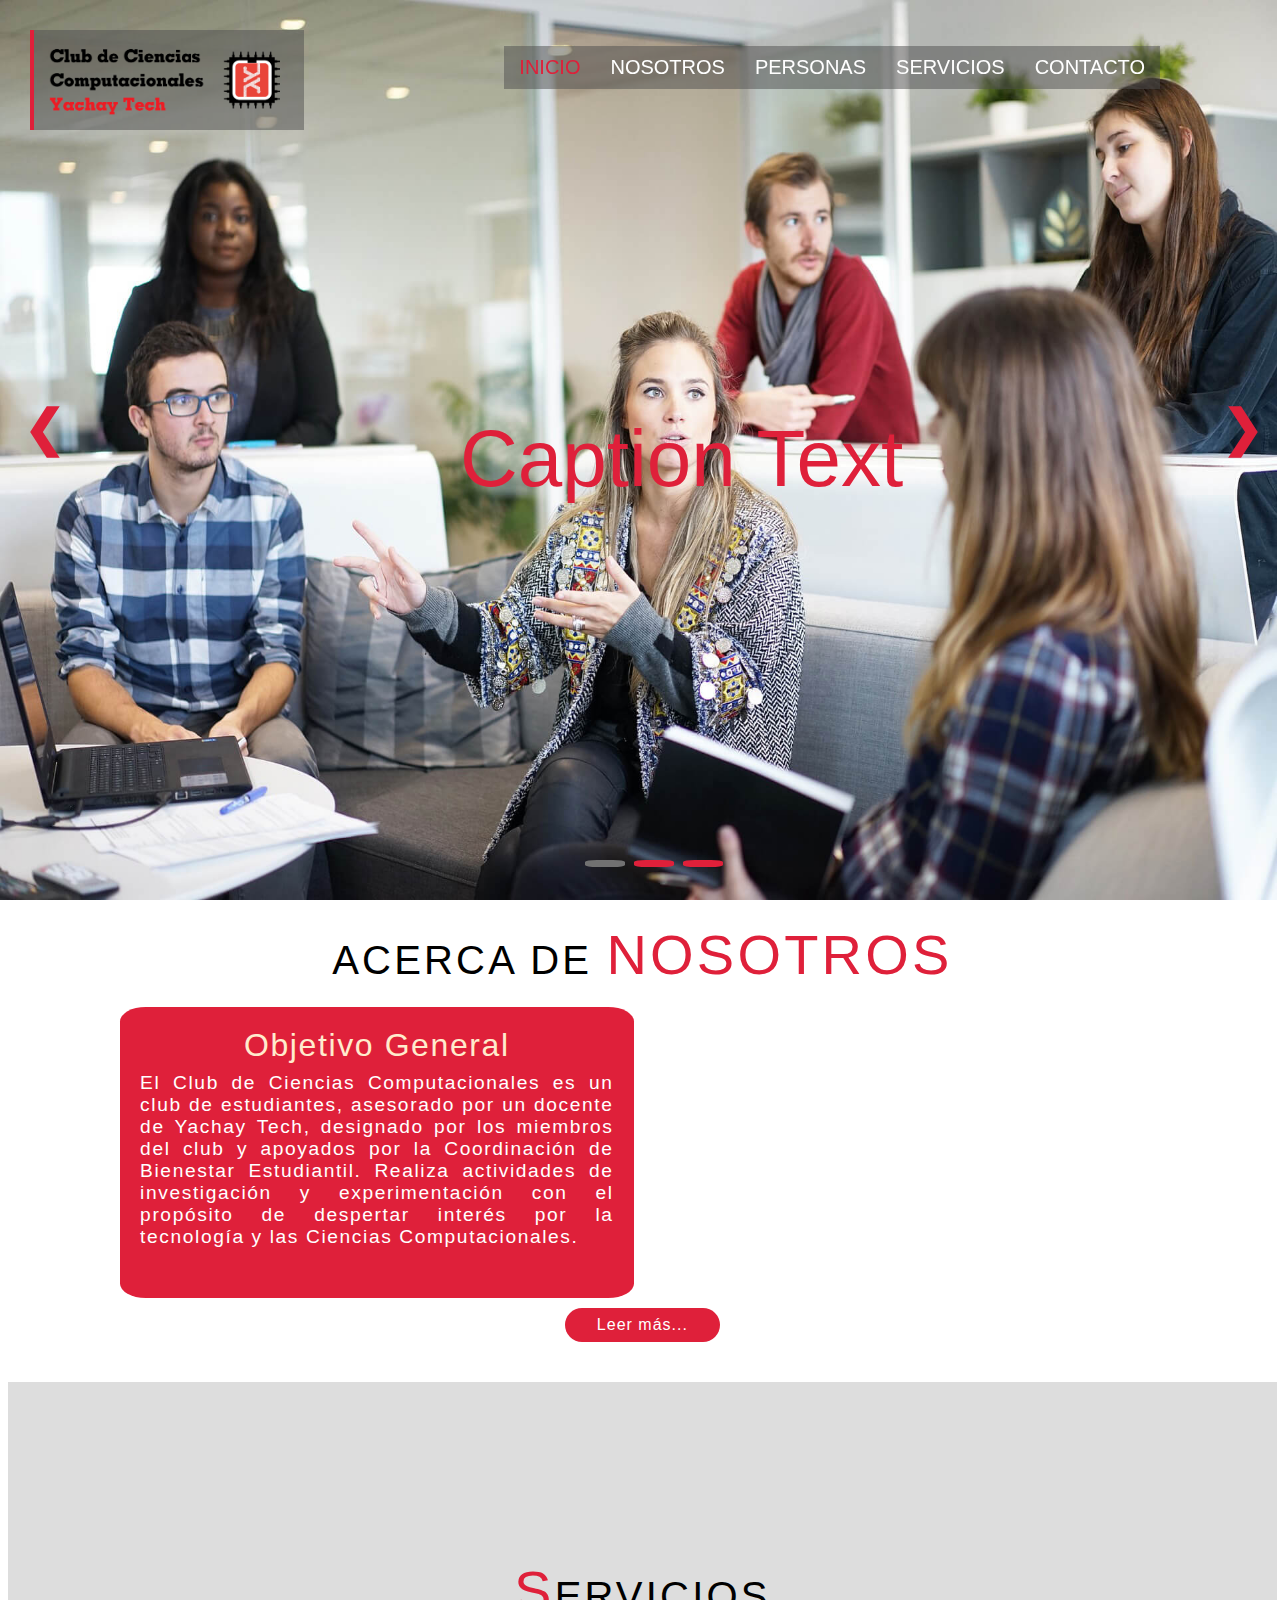
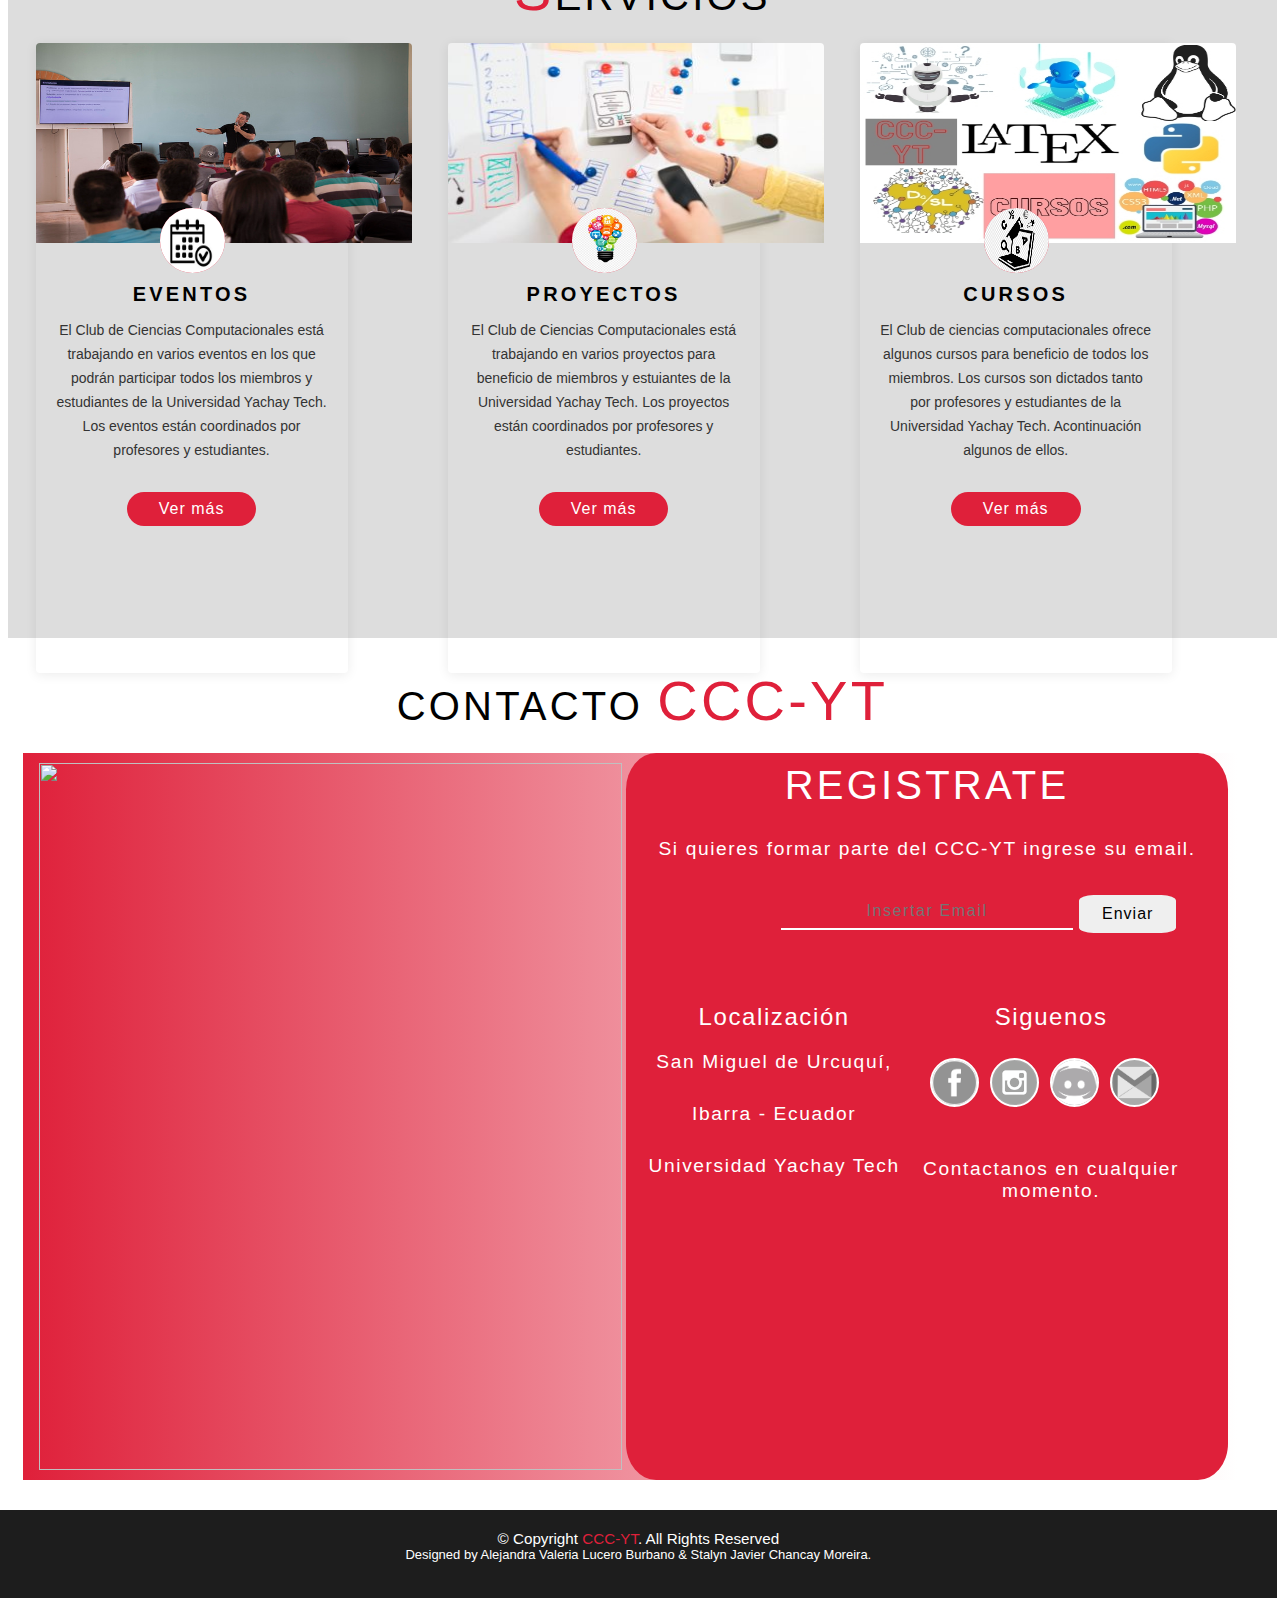
==== index.html @ 0486a158 "cambios en enviar email" ====
<html>
    <head>
        <meta charset="UTF-8">
        <meta name="viewport" content="width=device-width, user-scalable=no, initial-scale=1.0, maximum-scale=1.0"> <!--Sirve para el responsive celulares -->
        <title> CCC-YT | Home </title>

        <link href="css/style.css" rel="stylesheet">
        <link href="css/general.css" rel="stylesheet">
        <link href="css/menu.css" rel="stylesheet">
        <link href="css/footer.css" rel="stylesheet">
        <link href="img/logo.png" rel="icon">

    </head>

    <body>
        <!-- HEADER -->
        <header>
            <div class="menu-bar">
                <a href="#" class="btn-menu"><img src="img/icons/menu1.jpg" style="width: 5%;">Menu</a>

            </div>
            
            <div id="logo">
                <a href="index.html"><img src="img/PORTADA.png" height="100"/></a>
            </div>
            
            <nav id="nav-menu-container">
                <ul class="nav-menu">
                    <li class="menu-active"> <a href="index.html"> Inicio </a> </li>
                    <li> <a href="#about"> Nosotros </a> </li>
                    <li> <a href="php/people.php"> Personas </a>
                        <ul> 
                            <li> <a href="php/people.php#adv"> Consejero </a></li>
                            <li> <a href="php/people.php#dir"> Directiva </a></li>
                            <li> <a href="php/people.php#mem"> Miembros </a></li>
                        </ul>
                    </li>
                    <li> <a href="#services"> Servicios </a>
                        <ul> 
                            <li> <a href="html/eventos.html"> Eventos </a></li>
                            <li> <a href="html/proyectos.html"> Proyectos </a></li>
                            <li> <a href="html/cursos.html"> Cursos </a> </li>
                        </ul>
                    </li>
                    <li> <a href="index.html#contact"> Contacto </a> </li>
                </ul>
            </nav>
        </header>

        <!--Start slideshow section-->
        <div class="slideshow-container">

            <div class="mySlides fade">
              <img src="img/carousel/1.jpg">
              <div class="text">Caption Text</div>
            </div>
            
            <div class="mySlides fade">
              <img src="img/carousel/2.jpg">
              <div class="text">Caption Two</div>
            </div>
            
            <div class="mySlides fade">
              <img src="img/carousel/3.jpg">
              <div class="text">Caption Three</div>
            </div>
            
            <a class="prev" onclick="plusSlides(-1)">&#10094;</a>
            <a class="next" onclick="plusSlides(1)">&#10095;</a>

            <ol class="pagination">
                <li><span class="dot" onclick="currentSlide(1)"></span></li>
                <li><span class="dot" onclick="currentSlide(2)"></span></li>
                <li><span class="dot" onclick="currentSlide(3)"></span></li>
            </ol>
            
        </div>
         
        <!--Start about us Section-->
        <div id="about" class="section">
            <h2 class="title">Acerca de <span>Nosotros</span></h2>
            <div class="row">
                <div class="column-2 co">
                    <h2> <b>Objetivo General</b></h2>
                    <p>
                        El Club de Ciencias Computacionales es un club de estudiantes, 
                        asesorado por un docente de Yachay Tech, designado por los miembros del club 
                        y apoyados por la Coordinación de Bienestar Estudiantil. Realiza actividades de 
                        investigación y experimentación con el propósito de despertar interés por la tecnología 
                        y las Ciencias Computacionales.
                    </p>
                </div>
                <div class="column-2 vid">
                    <video muted autoplay loop width="550px" style= "border-radius: 0 30% 0% 30%" src="./img/Hello_world.mp4#t=0,10" type="video/mp4">
                    </video>
                </div>
            </div>
            <a class="btn-leer-mas" href="./html/about_us.html"> Leer más... </a>
        </div>        
        <!--End about us section-->

        <!--Start services section-->
        <div id="services" class="section">
            <div class="container">
                <h2 class="title"> <span>S</span>ervicios </h2>
        
                <div class="container-cols">
                    <div class="col-md-3"> 
                        <div class="service-col">
                            <div class="img">
                                <img src="img/cursos/cursos.jpg" height="200px" width="376px"class="image-fluid">
                                <div class="icono"><img src="img/servicios/cursos.png"></div>
                            </div>      
                            <h2 class="title"><a href="./html/cursos.html">Cursos</a></h2>
                            <p>El Club de ciencias computacionales ofrece algunos cursos
                                para beneficio de todos los miembros. Los cursos son dictados tanto por profesores
                                y estudiantes de la Universidad Yachay Tech. Acontinuación algunos de ellos.
                            </p>
                            <a class="btn-ver-mas" href="./html/cursos.html"> Ver más </a>
                        </div>                                        
                    </div>
        
                    <div class="col-md-3"> 
                        <div class="service-col">
                            <div class="img">
                                <img src="img/cursos/proyectos.jpg" height="200px" width="376px" class="image-fluid">
                                <div class="icono"><img src="img/servicios/proyectos.jpg"></div>
                            </div>      
                            <h2 class="title"><a href="#">Proyectos</a></h2>
                            <p>
                                El Club de Ciencias Computacionales está trabajando en varios
                                proyectos para beneficio de miembros y estuiantes de la Universidad
                                Yachay Tech. Los proyectos están coordinados por profesores y estudiantes.
                            </p>
                            <a class="btn-ver-mas" href=""> Ver más </a>
                        </div>                                        
                    </div>
        
                    <div class="col-md-3"> 
                        <div class="service-col">
                            <div class="img">
                                <img src="img/cursos/eventos.jpg" height="200px" width="376px" class="image-fluid">
                                <div class="icono"><img src="img/servicios/eventos.jpg"></div>
                            </div>      
                            <h2 class="title"><a href="html/eventos.html">Eventos</a></h2>
                            <p>
                                El Club de Ciencias Computacionales está trabajando en varios
                                eventos en los que podrán participar todos los miembros y estudiantes
                                de la Universidad Yachay Tech. Los eventos están coordinados por profesores y estudiantes.
                            </p>
                            <a class="btn-ver-mas" href="html/eventos.html"> Ver más </a>
                        </div>                                        
                    </div>
                </div>
            </div>
        </div>

        <!-- Start contact-->
        <div id="contact" class="section">
            <h2 class="title">Contacto <span>CCC-YT</span></h2> 
            
            <div class="row" style="background-image: linear-gradient(to right,  #df203a, white);">
                <div class="column-2">
                    <img src="img/logo.png" class="img-contact">
                </div>

                <div class="column-2" style="background-color: #df203a;">
                    <h2 class="subtitle-cont"> Registrate </h2>
                    <p class="p-cont">Si quieres formar parte del CCC-YT ingrese su email.</p>
                    <form action='http://localhost/php/enviar.php' method="POST">
                        <input name="mail" type="email" placeholder="Insertar Email">
                        <button type="submit" class="btn">Enviar</button>
                    </form>

                    <div class="row">
                        <div class="sub-column-2 texto">
                            <h3 class="sub-sub-title">Localización</h3>
                            <p>San Miguel de Urcuquí,</p>
                            <p>Ibarra - Ecuador</p>
                            <p>Universidad Yachay Tech</p>
                        </div>

                        <div class="sub-column-2 iconos" >
                            <h3 class="sub-sub-title">Siguenos</h3>
                            <div class="row-icons">
                                <div class="column-4">
                                    <a href="https://www.facebook.com/CienciasComputacionalesYT" target="_blank">
                                        <img src="img/icons/gris-face.png" class="icon">
                                    </a>                                    
                                </div>

                                <div class="column-4">
                                    <a href="https://www.instagram.com/ccc_yt.oficial/?hl=es" target="_blank">
                                        <img src="img/icons/gris-instegram.png" class="icon">
                                    </a>                                    
                                </div>

                                <div class="column-4">
                                    <a href="https://discord.gg/F2nu4Qex4B" target="_blank">
                                        <img src="img/icons/gris-discord.png" class="icon">
                                    </a>
                                </div>

                                <div class="column-4">
                                    <a href="#" target="_blank">
                                        <img src="img/icons/gris-email.png" class="icon">
                                    </a>                                    
                                </div>
                            </div>

                            <p>
                                Contactanos en cualquier momento.
                            </p>
                        </div>
                    </div>
                </div>
            </div>
        </div>
        <!-- end Contact-->

        <footer>
            <h3>&copy; Copyright <span>CCC-YT</span>. All Rights Reserved</h3>
            <p>Designed by Alejandra Valeria Lucero Burbano & Stalyn Javier Chancay Moreira.</p>
        </footer>

        <!-- js files-->
        <script src="js/main.js"></script>
        <script src="js/menu.js"></script>
    </body>
</html>
---- css/style.css ----
/*--------------------------------------------------------------
INTRO
--------------------------------------------------------------*/
.mySlides {
  display: none; /*ocultar toda la clase*/
}
  
/*all relacionado with images slide*/
.slideshow-container img {
  width: 150%; /*horizontal*/
  vertical-align: middle;
  height: 100vh;/*vertical*/
  background-size: cover;
  background-position: center;
  background-repeat: no-repeat;
  max-width: 101%;
  margin: -8px;
}
  
.slideshow-container ol li {
  list-style: none;
}
  
/* Slideshow container */
.slideshow-container {
  max-width: 120%;
}
  
/* Next & previous buttons */
.prev, .next {
  cursor: pointer;
  position: absolute;
  top: 45%;
  width: auto;
  padding: 16px;
  margin-top: -22px;
  color: #df203a;
  font-weight: bold;
  font-size: 50px;
  transition: 0.4s ease;
  border-radius: 0 3px 3px 0;
  user-select: none;
}
  
  /* Position the "next button" to the right */
  .next {
    right: 0;
    border-radius: 3px 0 0 3px;
  }
  
  /* On hover, add a grey background color */
  .prev:hover, .next:hover {
    background-color: transparent;
    color: white;
  }
  
  /* Caption text */
  .text {
    top: 45%;
    left: 35%;
    color: #df203a;
    font-size: 80px;
    padding: 8px 12px;
    position: absolute;
    bottom: 8px;
    background-color: transparent;
  }
  
  /* The dots/bullets/indicators */
  .pagination {
    position: absolute;
    top: 93%;
    left: 42%;
    display: flex;
    justify-content: center;
  }
  
  .pagination li {
    margin-left: 5px;
  }
  
  /*circle or square (height, width and border-radios 
  podemos armar la figura q deseemos)*/
  .dot {
    cursor: pointer;
    height: 7px;
    width: 40px;
    margin: 0 2px;
    background-color: #df203a;
    border-radius: 30%;
    display: inline-block;
    transition: background-color 0.6s ease;
  }
  
  .active, .dot:hover {
    background-color: #717171; /*#717171 (gris chevere)*/
  }
  
  /* Fading animation */
  .fade {
    -webkit-animation-name: fade;
    -webkit-animation-duration: 1.5s;
    animation-name: fade;
    animation-duration: 1.5s;
  }
  
  @-webkit-keyframes fade {
    from {opacity: .4} 
    to {opacity: 1}
  }
  
  @keyframes fade {
    from {opacity: .4} 
    to {opacity: 1}
  }
  
  /* On smaller screens, decrease text size */
@media only screen and (max-width: 700px){ 
  .slideshow-container img {
    height: 60vh;/*vertical*/
  }
  
  /* Next & previous buttons */
  .prev, .next {
    top: 40%;
    font-size: 40px;
  }
  
  /* Caption text */
  .text {
    top: 38%;
    left: 15%;
    font-size: 40px;
  }
  
  /* The dots/bullets/indicators */
  .pagination {
    left: 35%;
  }
  
  .dot {
    height: 15px;
    width: 15px;
  }  
}
/*--------------------------------------------------------------
General text body
--------------------------------------------------------------*/

.text-body{
  max-width: 120%;
  background-color: #ffff;
}

/*text config*/
.title{
  text-transform: uppercase;
  font-size: 2.5rem;
  font-weight: 300;
  color: black;
  letter-spacing: .2rem;
  /*linea de abajo*/
  margin-bottom: 20px;
}

.title span{
  color: #df203a;
  font-size: 3.5rem;
}

.section {
  padding: 30px 15px;
  align-content: center;
  text-align: center;
  width: 100%;
  max-width: 98%;
}

/*--------------------------------------------------------------
ABOUT SECTION
--------------------------------------------------------------*/
/*Start about us section*/
.row{
  position: relative;
  width: 98%;
}

/* Clear floats after the columns */
.row:after {
  content: "";
  display: table;
  clear: both;
}

/* Create two equal columns that floats next to each other */
#about .column-2 {
  float: left;
  width: 39%;
  height: auto; /*300px Should be removed. Only for demonstration */
}

#about .column-2 h2{
  font-size: 2rem;
  font-weight: 200;
  margin-bottom: 8px;
  letter-spacing: .1rem;  
}

#about .column-2 p {
  font-size: 1.2rem;
  font-weight: 200;
  text-align: justify;
}

/*color para la primera columna*/
.column-2.co{
  background-color: #df203a;
  color: blanchedalmond;
  margin-left: 8%;
  padding: 20px;
}

.column-2.vid{
  margin-top: -18px;
  height: auto;
  padding: 20px;
}

#about .btn-leer-mas{
  font-family: "Monserrat", sans-serif;
  font-weight: 500;
  font-size: 16px;
  letter-spacing: 1px;
  display: inline-block;
  padding: 8px 32px;
  border-radius: 50px;
  transition: 0.5s;
  margin: 10px;
  color: #fff;
  background: #df203a;
  text-decoration: none;
}

/*--------------------------------------------------------------
SERVICES SECTION
--------------------------------------------------------------*/
#services{
  background-color: #ddd;
  height: 90%;
}

#services a{
  text-decoration: none;
}

#services .service-col {
  border-radius: 0 0 4px 4px;
  box-shadow: 0px 2px 12px rgba(0, 0, 0, 0.08);
  margin-bottom: 10px;
  height: 70vh;
  margin-top: -20px;
  margin-right: 10px;
}

#services .service-col .img {
  position: relative;
}

#services .service-col .img img {
  border-radius: 4px 4px 0 0;
}

#services .service-col .icono img {
  width: 65px;
  height: 65px;
  padding-top: auto;
  text-align: center;
  position: absolute;
  background-color: #df203a;
  border-radius: 50%;
  text-align: center;
  left: calc(50% - 32px);
  bottom: -30px;
  transition: 0.3s;
}

#services .service-col .icono img img{
  position: absolute;
}

#services .service-col-col:hover i {
  color: #df203a;
}

#services .service-col h2 {
  color: #000;
  text-align: center;
  font-weight: 700;
  font-size: 20px;
  padding: 0;
  margin: 40px 0 12px 0;
}

#services .service-col h2 a {
  color: #000;
}

#services .service-col h2 a:hover {
  color: #df203a;
}

#services .service-col p {
  font-size: 14px;
  line-height: 24px;
  color: #333;
  margin-bottom: 0;
  padding: 0 20px 20px 20px;
}

#services .col-md-3{
  float: right;
  width: 26%;
  padding-top: 20px;
  padding-left: 10px;
  padding-right: 80px; 
  height: 50%; /*300px Should be removed. Only for demonstration */
}

#services .btn-ver-mas{
  font-family: "Monserrat", sans-serif;
  font-weight: 500;
  font-size: 16px;
  letter-spacing: 1px;
  padding: 8px 32px;
  border-radius: 50px;
  transition: 0.5s;
  margin: 10px;
  color: #fff;
  background: #df203a;
  text-decoration: none;
  text-align: center;
  display: inline-block;
}

/*--------------------------------------------------------------
CONTACT SECTION
--------------------------------------------------------------*/

/* Clear floats after the columns */
.row:after {
  content: "";
  display: table;
  clear: both;
}

/*Start contact div*/

.column-2 {
  float: left;
  width: 48%;
  padding: 10px; /*10px*/
  /*padding-right: 70px;*/
  height: 80%; /*300px Should be removed. Only for demonstration */
  border-radius: 5%;
}

.sub-column-2 {
  float: left;
  width: 45%;
  padding: 10px; /*10px*/
  /*padding-right: 70px;*/
  height: 80%; /*300px Should be removed. Only for demonstration */
  /*border-radius: 5%;*/
}

.iconos, .texto{
  /*padding: 10px;*/
  height: 40%;
}

.img-contact{
  width: 100%;
  height: 100%;
  position: relative;
  left: 1%;
}

.subtitle-cont{
  text-transform: uppercase;
  padding-bottom: 10px;
  text-align: center;
  font-size: 2.5rem;
  font-weight: 300;
  color: white;
  letter-spacing: .2rem;
}

.p-cont{
  padding-bottom: 5px;
  /*text-align: center;*/
  font-size: 1.3rem;
  font-weight: 300;
  color: white;
  letter-spacing: .1rem;
}

input{
  /*position: relative;*/
  /*left: -15%;*/
  margin-bottom: 8%;
  padding: 10px;
  width: 50%;
  height: 5%;
  border: none;
  border-bottom: 2px solid white;
  background-color: transparent;
  color: white;
  text-align: center;
  font-size: 1rem;
  letter-spacing: .1rem;
}

.btn{
  position: absolute;
  right: 5%;
  /*margin: 10px;*/
  padding: 10px;
  width: 8%;
  border: none;
  border-radius: 15%;
  cursor: pointer;
  font-size: 1rem;
  letter-spacing: 1px;
}

.btn:hover{
  background-color: #aaa; /*#fc4b08*/
  color: black;
  border: 2px solid white;
}

.row p{
  font-size: 1.2rem;
  font-weight: 300;
  letter-spacing: .1rem;
  text-align: center;
  color: white;
}

.sub-sub-title {
  font-size: 1.5rem;
  font-weight: 300;
  color: white;
  letter-spacing: .1rem;
}

.column-4 {
  float: left;
  width: 18%;
  padding: 7px; /*10px*/
  padding-bottom: 0;
  height: 100px; /*300px Should be removed. Only for demonstration */
  /*border-radius: 5%;*/
}

.icon{
  width: 45px;
  height: 45px;
  border: 2px solid white;
  border-radius: 50%;
  background-color: #aaa;
  margin-bottom: 10px;
}

.icon:hover{
  border: 2px solid #aaa;
}
@media only screen and (max-width:800px) {
  /* For tablets: */
  header, footer {
    width: 80%;
    padding: 0;
  }
}

@media only screen and (max-width:500px) {
  /* For mobile phones: */
  header, footer {
    width: 100%;
  }
}
---- css/general.css ----
/*--------------------------------------------------------------
# General
--------------------------------------------------------------*/

body {
    background:#fff;
    color: #666666;
    font-family: "Open Sans", sans-serif;
}

a {
    color: #df203a;
    transition: 0.5s;
}

p {
    padding: 0;
    margin: 0 0 30px 0;
}

h1, h2, h3, h4, h5, h6 {
    font-family: "Montserrat", sans-serif;
    font-weight: 400;
    margin: 0 0 20px 0;
    padding: 0;
}
---- css/menu.css ----
/*--------------------------------------------------------------
HEADER
--------------------------------------------------------------*/
header {
    padding: 30px 0;
    height: 92px;
    position: fixed;
    left: 0;
    top: 0;
    right: 0;
    transition: all 0.5s;
    z-index: 997;
    width: 100%;
} 

.menu-bar{
    display: none;
}

header #logo{
    float: left;
}

header #logo img {
    padding: 0;
    margin-left: 30px;
    border-left: 4px solid #df203a;
    background-color: rgba(78, 78, 78, 0.5);
}

#nav-menu-container {
    margin-right: 120;
    font-family: "Montserrat", sans-serif; 
    float: right;
    size: 30%;
}

ul, ol {
    list-style: none;
}

.nav-menu a{
	padding: 0 8px 10px 8px;
	display: inline-block;
	font-size: 20px;
}

.nav-menu li a{
    color: #fff;
    text-decoration: none;
    padding: 10px 15px;
    display: block;
    text-transform: uppercase;
    align-items: center;
    background-color: rgba(78, 78, 78, 0.5);
}

.nav-menu li a:hover{
    color: #df203a;
}
.nav-menu li:hover > a,
.nav-menu > .menu-active > a{
	color: #df203a;
}
.nav-menu > li{
    float: left;
}

.nav-menu li ul {
    display: none;
    position: relative;
    text-transform: uppercase;
    bottom: 0px;
    right: 40px;
}

.nav-menu li:hover > ul {
    display: block;
}

.nav-menu li ul li {
    position: none;
}

.nav-menu li ul li ul {
    right: -96px;
    top: -40px;
}
---- css/footer.css ----
footer{
    width: 101%;
    height: 10%;
    align-content: center;
    text-align: center;
    background-color: #1d1d1d;
    margin-top: 0%;
    margin-bottom: -7px;
    margin-left: -8px;
    margin-right: 8px;
    max-width: 101%;
    font-size: 13px;
}

footer h3{
    padding-top: 20px;
    color: white;
    margin-bottom: 0px;
}

footer h3 span{
    color: #df203a;
}

footer p{
    padding-bottom: 15px;
    color: white;
}
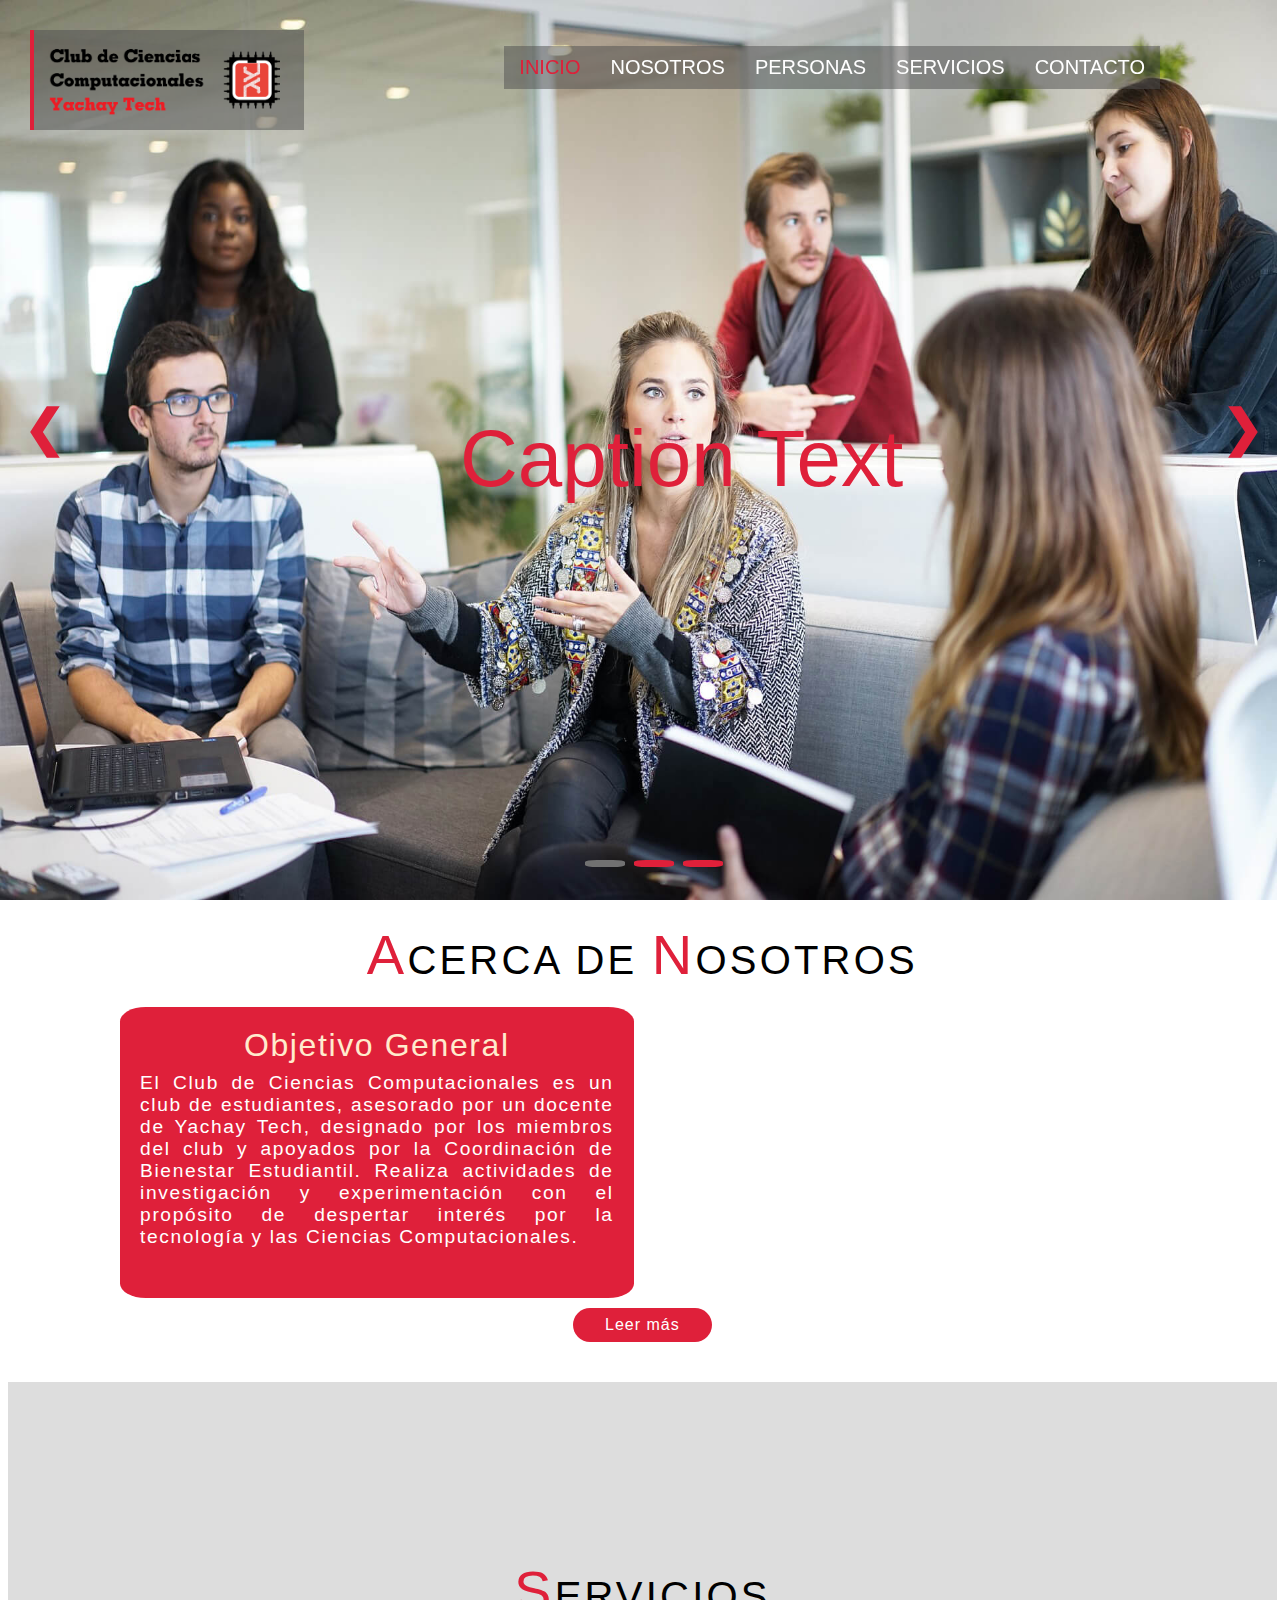
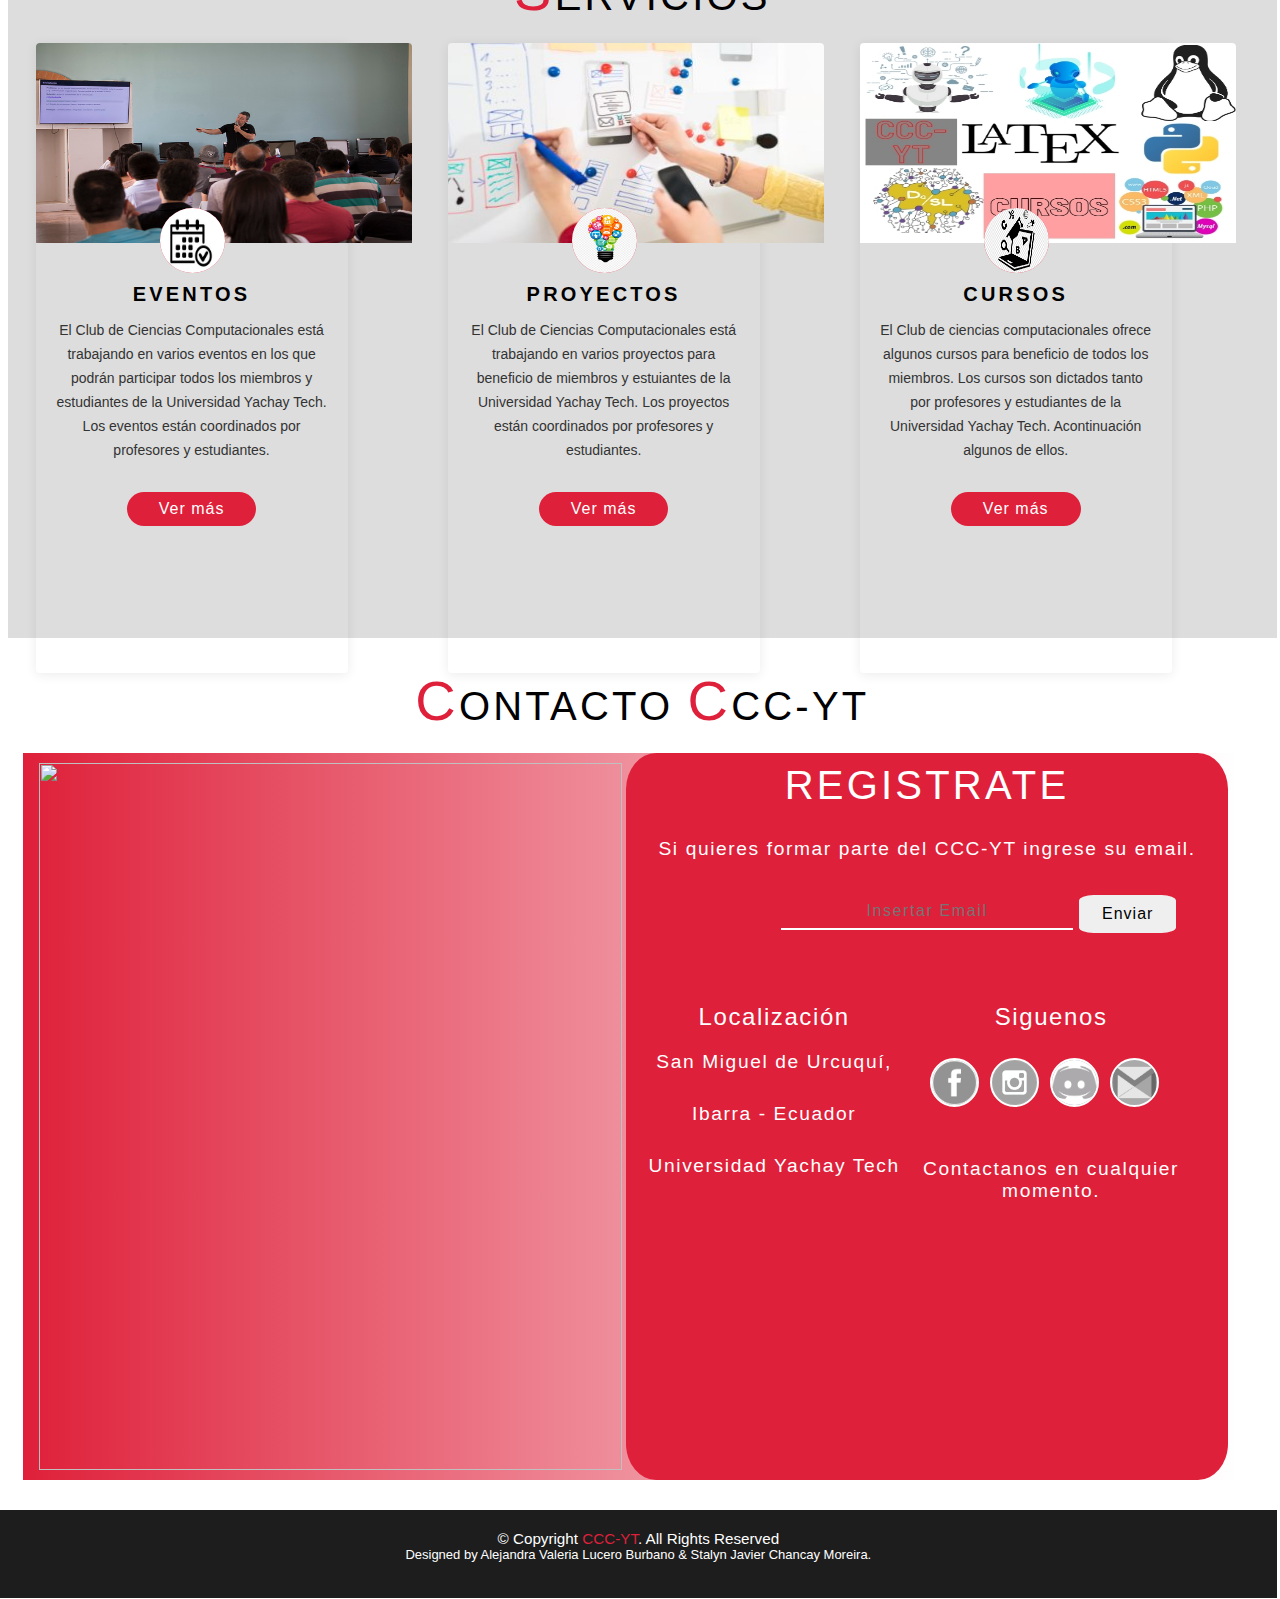
==== commit 47fd05c8: "estilo btn" ====
--- a/index.html
+++ b/index.html
@@ -18,7 +18,6 @@
         <header>
             <div class="menu-bar">
                 <a href="#" class="btn-menu"><img src="img/icons/menu1.jpg" style="width: 5%;">Menu</a>
-
             </div>
             
             <div id="logo">
@@ -79,7 +78,7 @@
          
         <!--Start about us Section-->
         <div id="about" class="section">
-            <h2 class="title">Acerca de <span>Nosotros</span></h2>
+            <h2 class="title"> <span>A</span>cerca de <span>N</span>osotros</h2>
             <div class="row">
                 <div class="column-2 co">
                     <h2> <b>Objetivo General</b></h2>
@@ -96,7 +95,7 @@
                     </video>
                 </div>
             </div>
-            <a class="btn-leer-mas" href="./html/about_us.html"> Leer más... </a>
+            <a class="btn-leer-mas" href="./html/about_us.html"> Leer más </a>
         </div>        
         <!--End about us section-->
 
@@ -158,7 +157,7 @@
 
         <!-- Start contact-->
         <div id="contact" class="section">
-            <h2 class="title">Contacto <span>CCC-YT</span></h2> 
+            <h2 class="title"> <span>C</span>ontacto <span>C</span>CC-YT </h2> 
             
             <div class="row" style="background-image: linear-gradient(to right,  #df203a, white);">
                 <div class="column-2">
@@ -168,7 +167,7 @@
                 <div class="column-2" style="background-color: #df203a;">
                     <h2 class="subtitle-cont"> Registrate </h2>
                     <p class="p-cont">Si quieres formar parte del CCC-YT ingrese su email.</p>
-                    <form action='http://localhost/php/enviar.php' method="POST">
+                    <form action='php/enviar.php' method="POST">
                         <input name="mail" type="email" placeholder="Insertar Email">
                         <button type="submit" class="btn">Enviar</button>
                     </form>
--- a/css/style.css
+++ b/css/style.css
@@ -241,6 +241,12 @@
   text-decoration: none;
 }
 
+#about .btn-leer-mas:hover{
+  color: #fff;
+  background: #ff0000;
+  border: 2px solid #aaa;
+}
+
 /*--------------------------------------------------------------
 SERVICES SECTION
 --------------------------------------------------------------*/
@@ -342,6 +348,12 @@
   display: inline-block;
 }
 
+#services .btn-ver-mas:hover{
+  color: #fff;
+  background: #ff0000;
+  border: 2px solid #aaa;
+}
+
 /*--------------------------------------------------------------
 CONTACT SECTION
 --------------------------------------------------------------*/
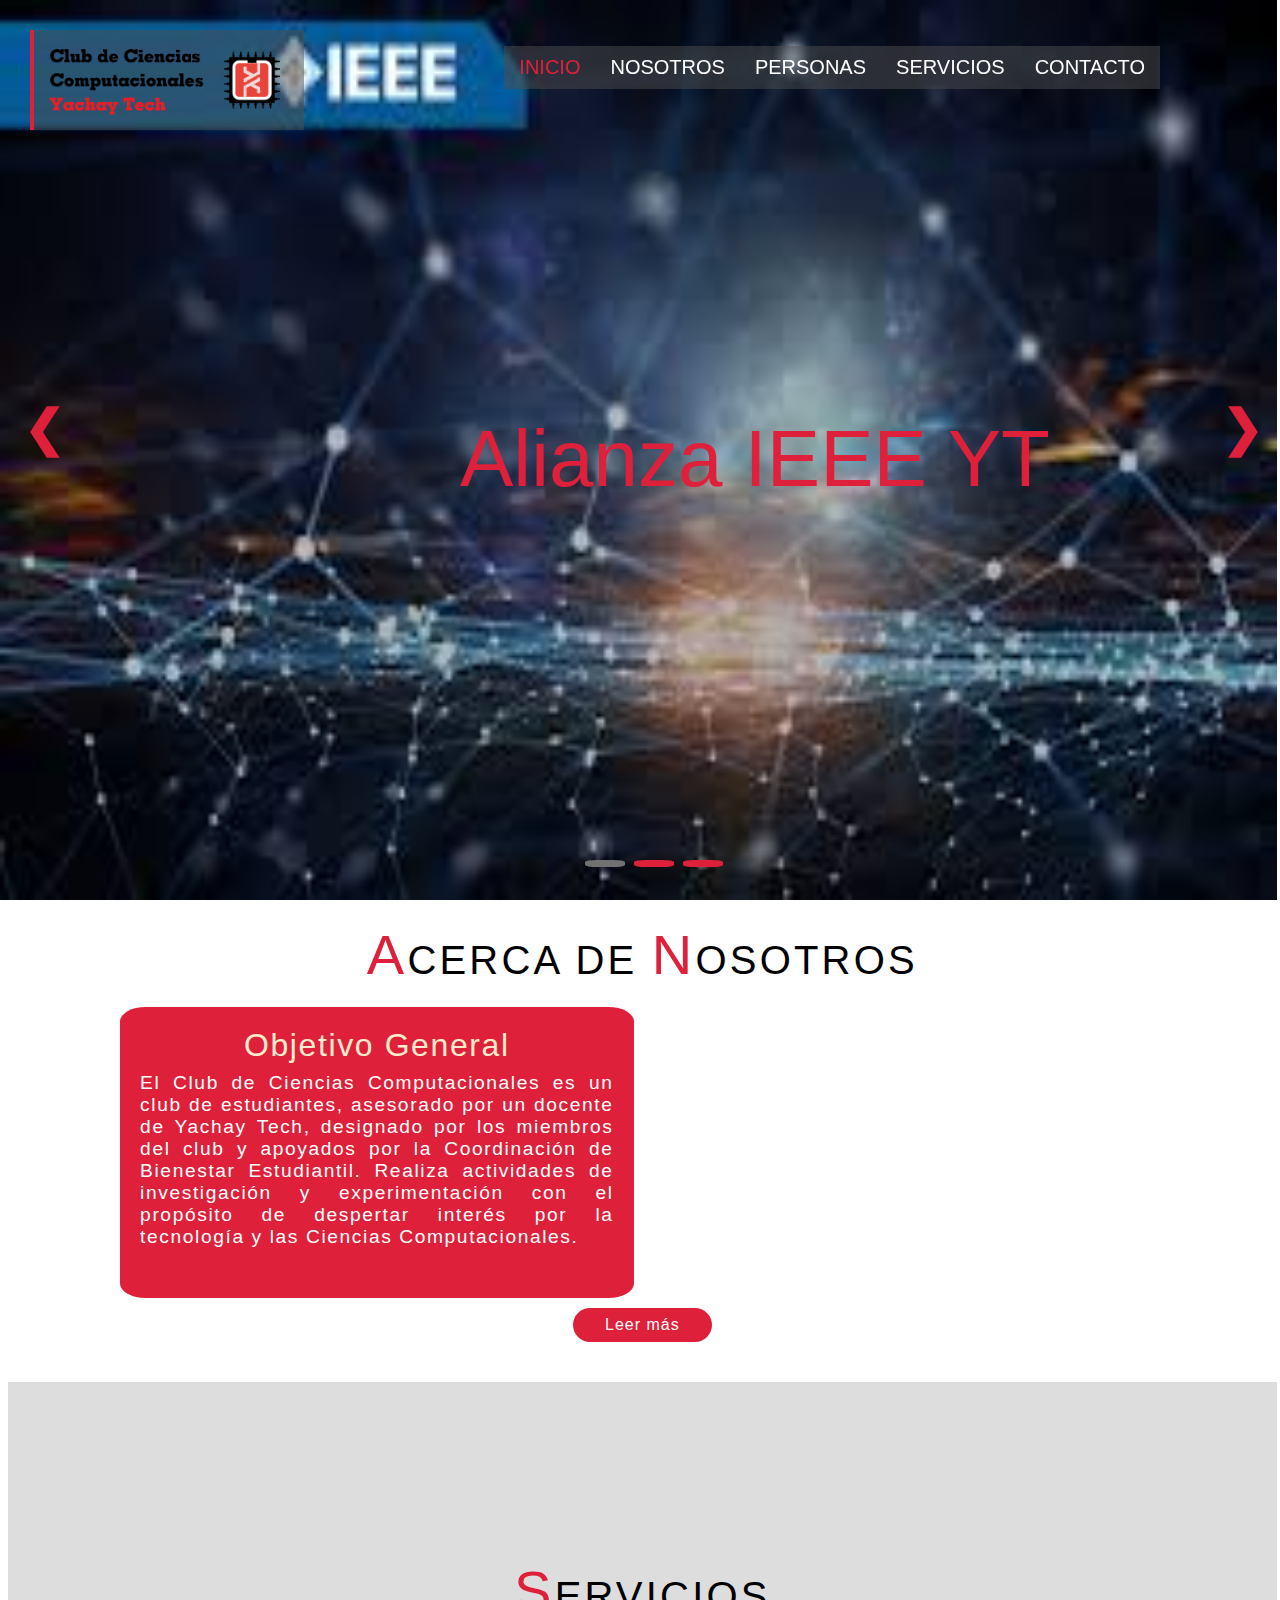
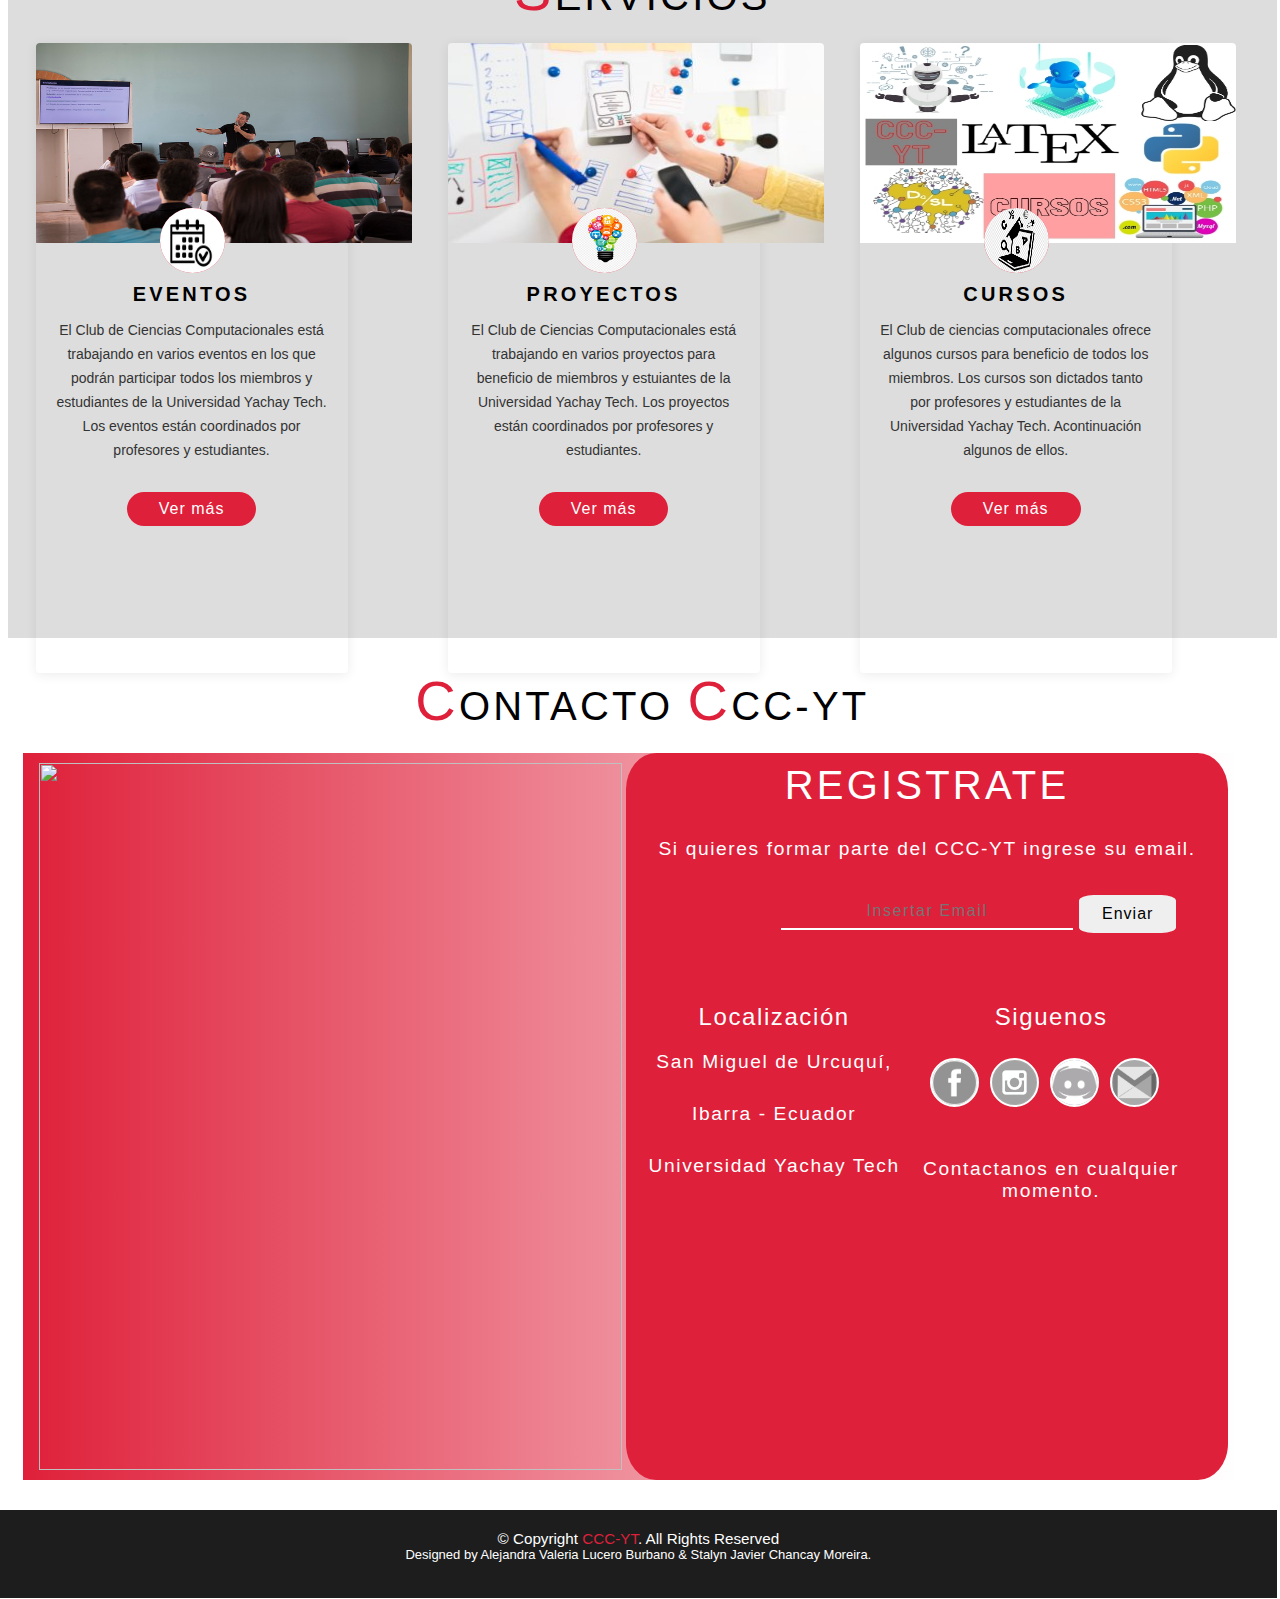
==== commit a5868f73: "cursos" ====
--- a/index.html
+++ b/index.html
@@ -15,11 +15,7 @@
 
     <body>
         <!-- HEADER -->
-        <header>
-            <div class="menu-bar">
-                <a href="#" class="btn-menu"><img src="img/icons/menu1.jpg" style="width: 5%;">Menu</a>
-            </div>
-            
+        <header>            
             <div id="logo">
                 <a href="index.html"><img src="img/PORTADA.png" height="100"/></a>
             </div>
@@ -51,18 +47,18 @@
         <div class="slideshow-container">
 
             <div class="mySlides fade">
-              <img src="img/carousel/1.jpg">
-              <div class="text">Caption Text</div>
+              <img src="img/carousel/alianzaIEEE.jpeg">
+              <div class="text">Alianza IEEE YT</div>
             </div>
             
             <div class="mySlides fade">
-              <img src="img/carousel/2.jpg">
-              <div class="text">Caption Two</div>
+              <img src="img/carousel/workshopGit.jpeg">
+              <div class="text">Git Workshop</div>
             </div>
             
             <div class="mySlides fade">
-              <img src="img/carousel/3.jpg">
-              <div class="text">Caption Three</div>
+              <img src="img/carousel/viculaciónMate.jpeg">
+              <div class="text"></div>
             </div>
             
             <a class="prev" onclick="plusSlides(-1)">&#10094;</a>
--- a/css/style.css
+++ b/css/style.css
@@ -486,18 +486,4 @@
 
 .icon:hover{
   border: 2px solid #aaa;
-}
-@media only screen and (max-width:800px) {
-  /* For tablets: */
-  header, footer {
-    width: 80%;
-    padding: 0;
-  }
-}
-
-@media only screen and (max-width:500px) {
-  /* For mobile phones: */
-  header, footer {
-    width: 100%;
-  }
 }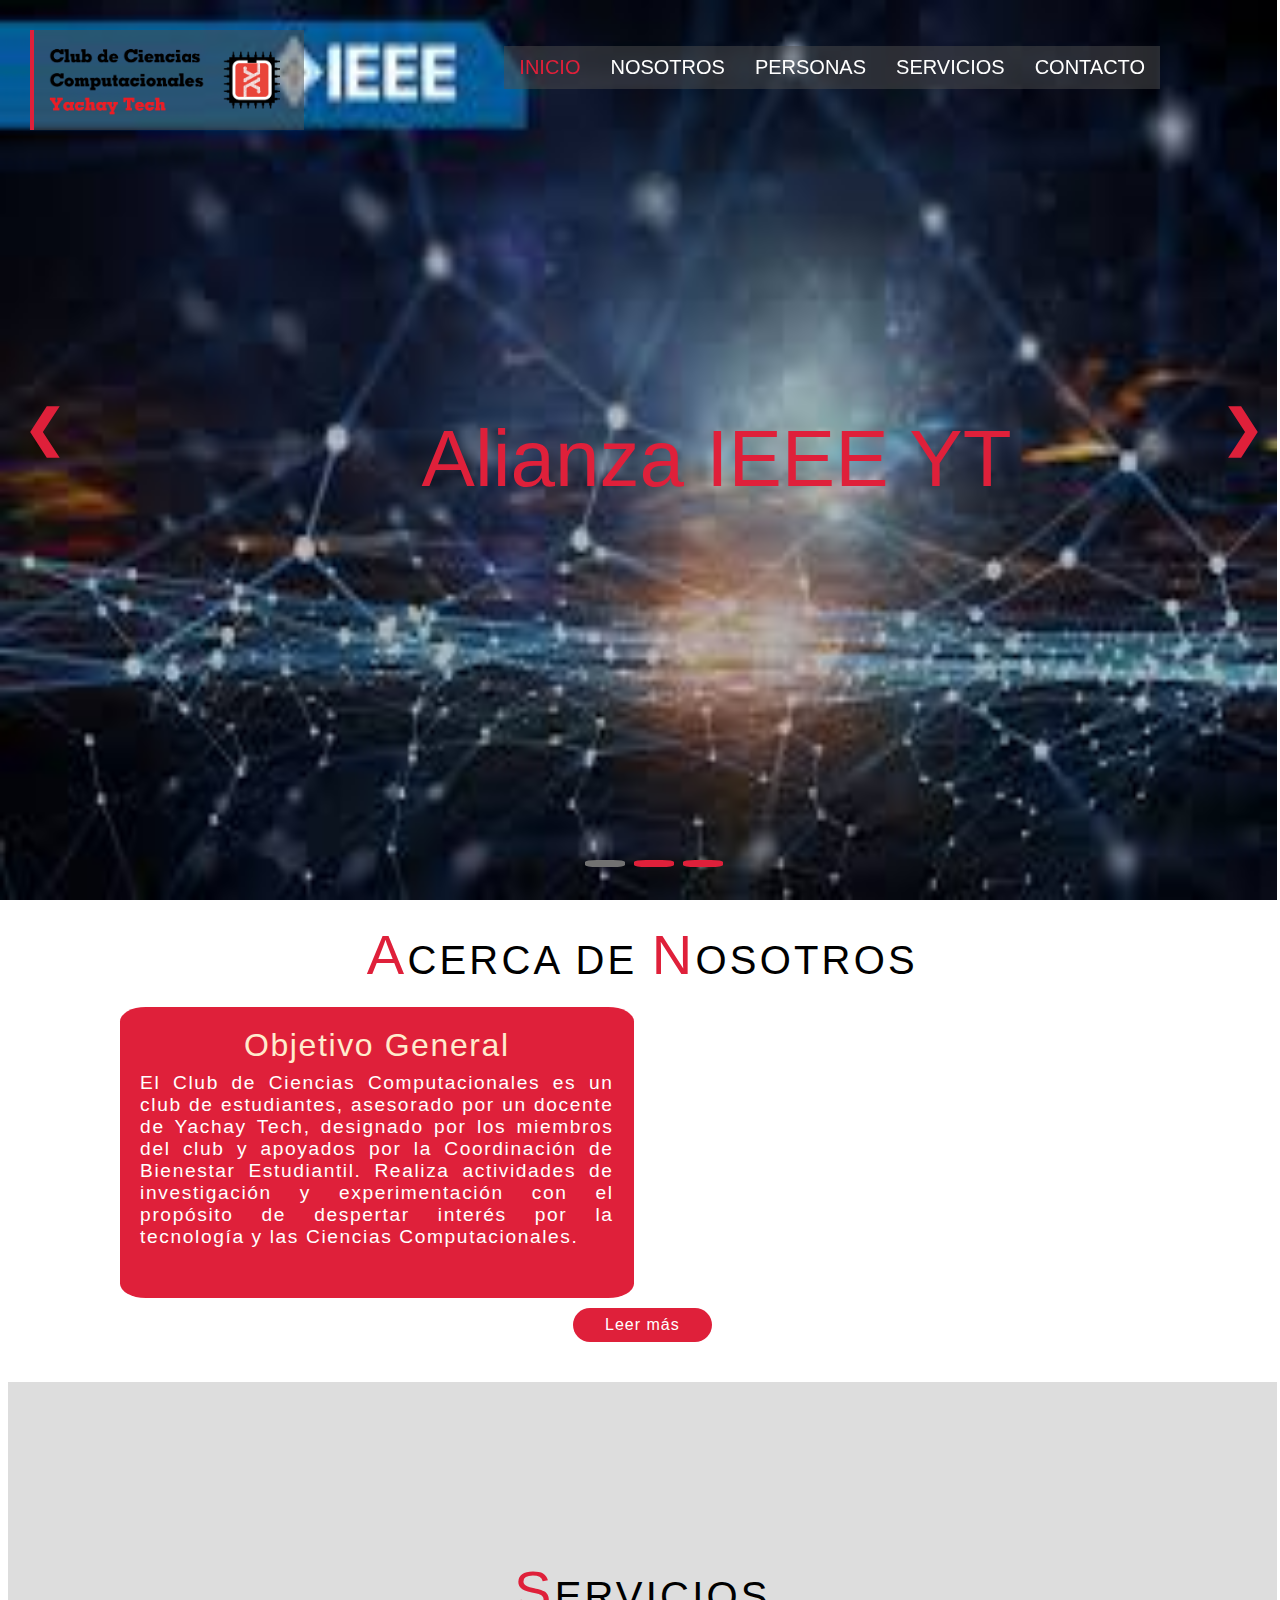
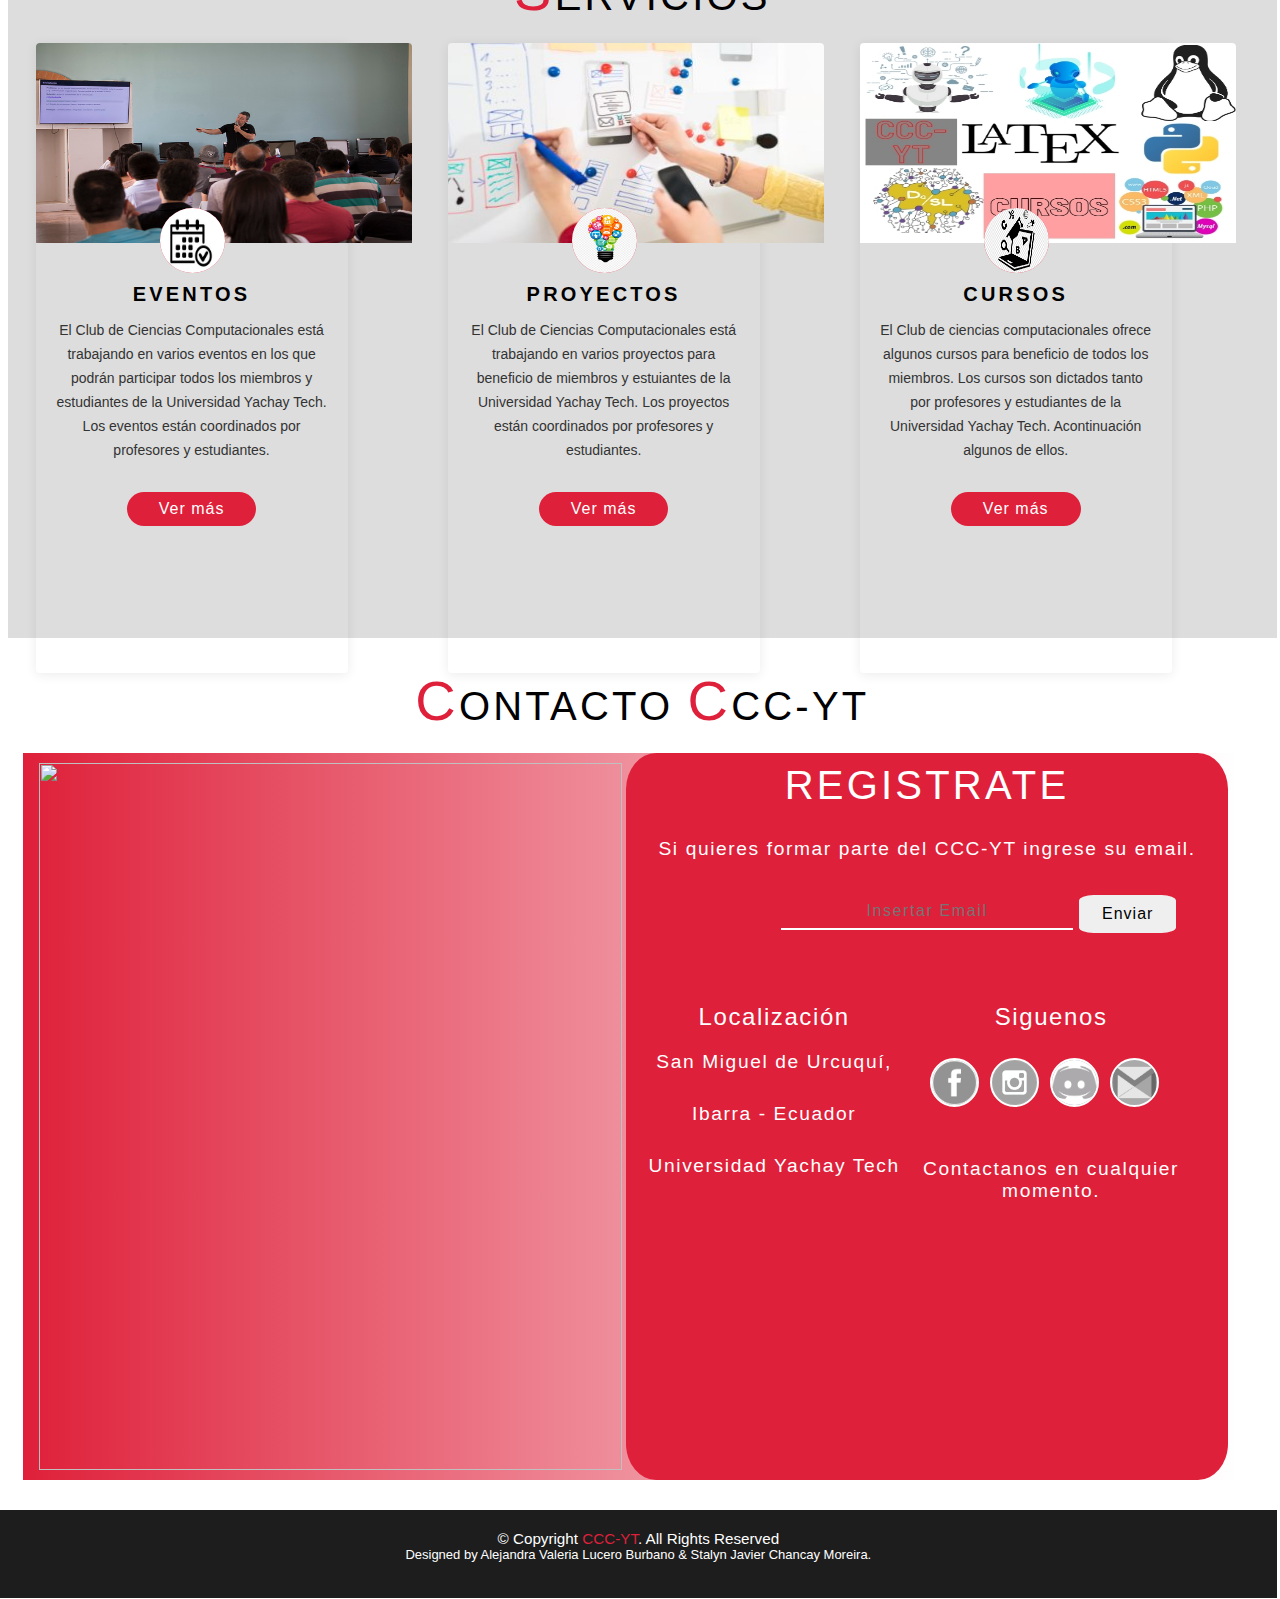
==== commit c729d6a5: "nuevos cambios" ====
--- a/index.html
+++ b/index.html
@@ -122,13 +122,13 @@
                                 <img src="img/cursos/proyectos.jpg" height="200px" width="376px" class="image-fluid">
                                 <div class="icono"><img src="img/servicios/proyectos.jpg"></div>
                             </div>      
-                            <h2 class="title"><a href="#">Proyectos</a></h2>
+                            <h2 class="title"><a href="./html/proyectos.html">Proyectos</a></h2>
                             <p>
                                 El Club de Ciencias Computacionales está trabajando en varios
                                 proyectos para beneficio de miembros y estuiantes de la Universidad
                                 Yachay Tech. Los proyectos están coordinados por profesores y estudiantes.
                             </p>
-                            <a class="btn-ver-mas" href=""> Ver más </a>
+                            <a class="btn-ver-mas" href="./html/proyectos.html"> Ver más </a>
                         </div>                                        
                     </div>
         
--- a/css/style.css
+++ b/css/style.css
@@ -57,7 +57,7 @@
   /* Caption text */
   .text {
     top: 45%;
-    left: 35%;
+    left: 32%;
     color: #df203a;
     font-size: 80px;
     padding: 8px 12px;
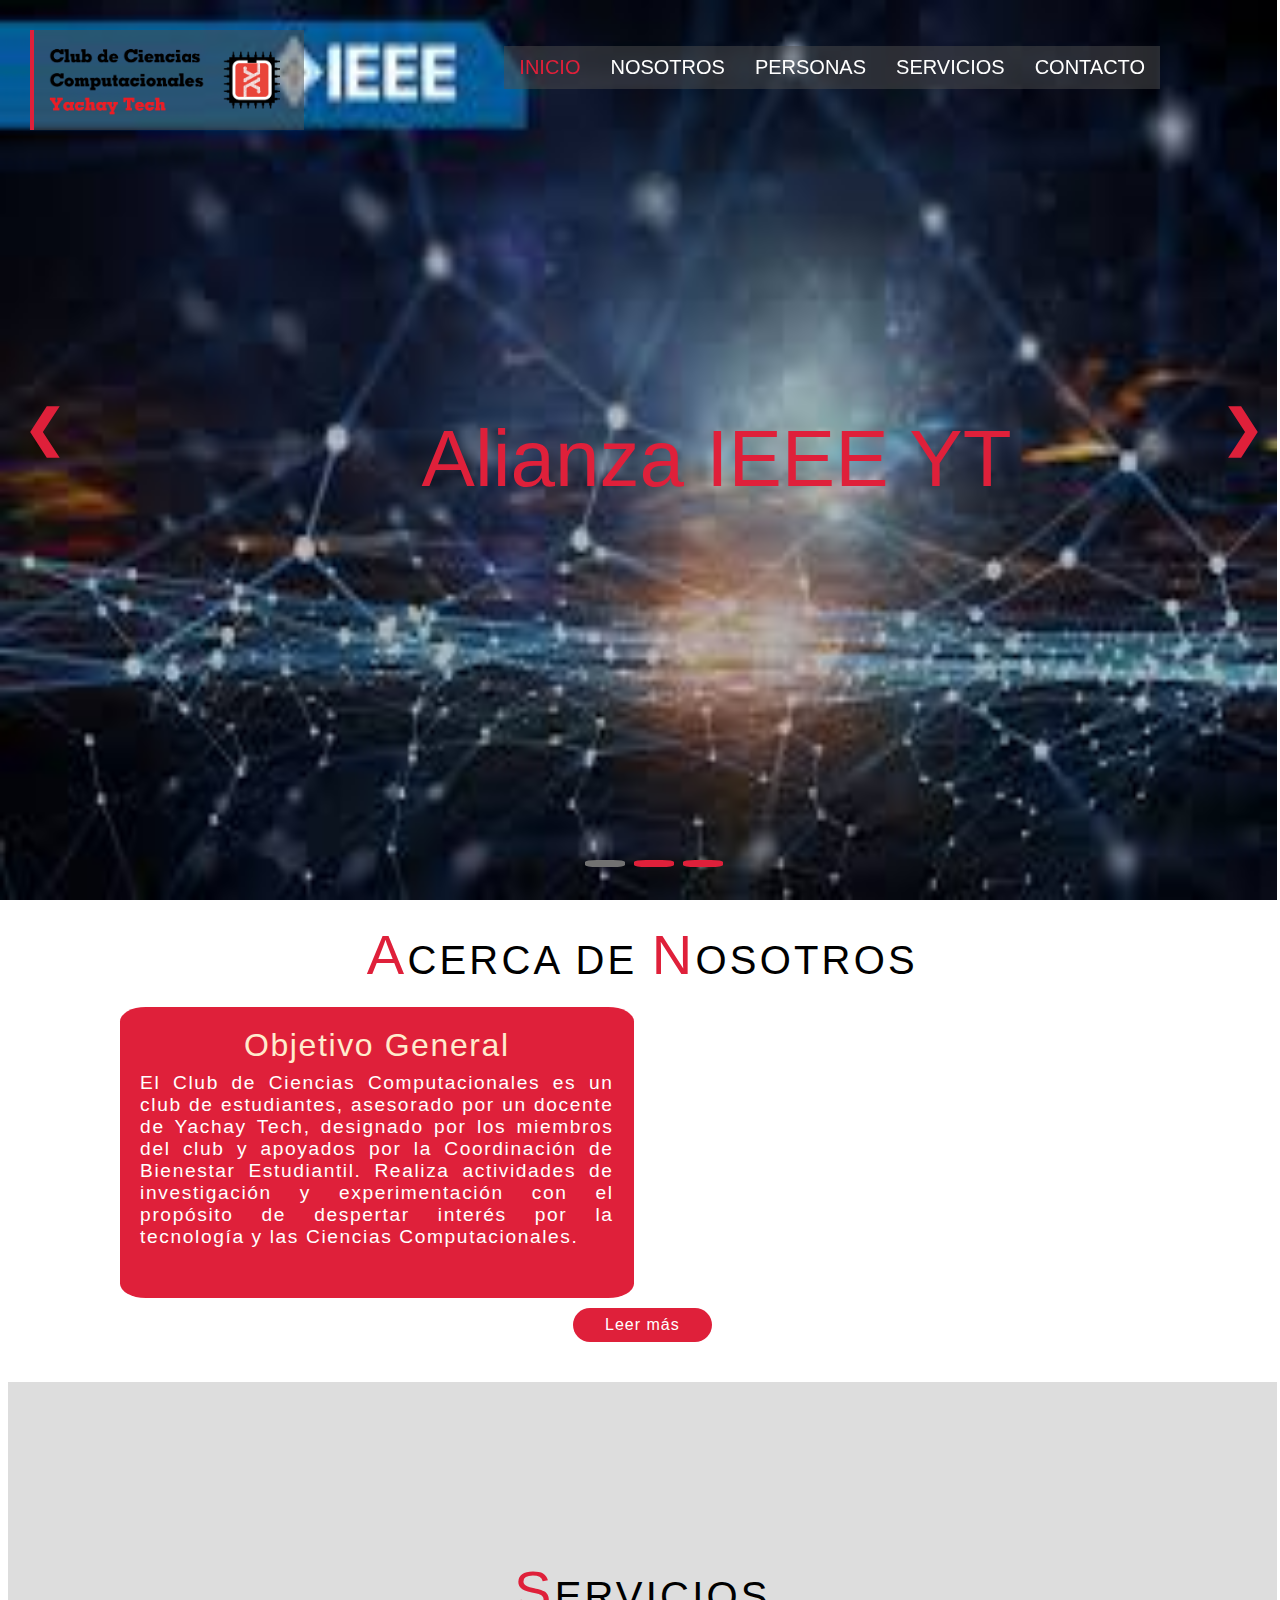
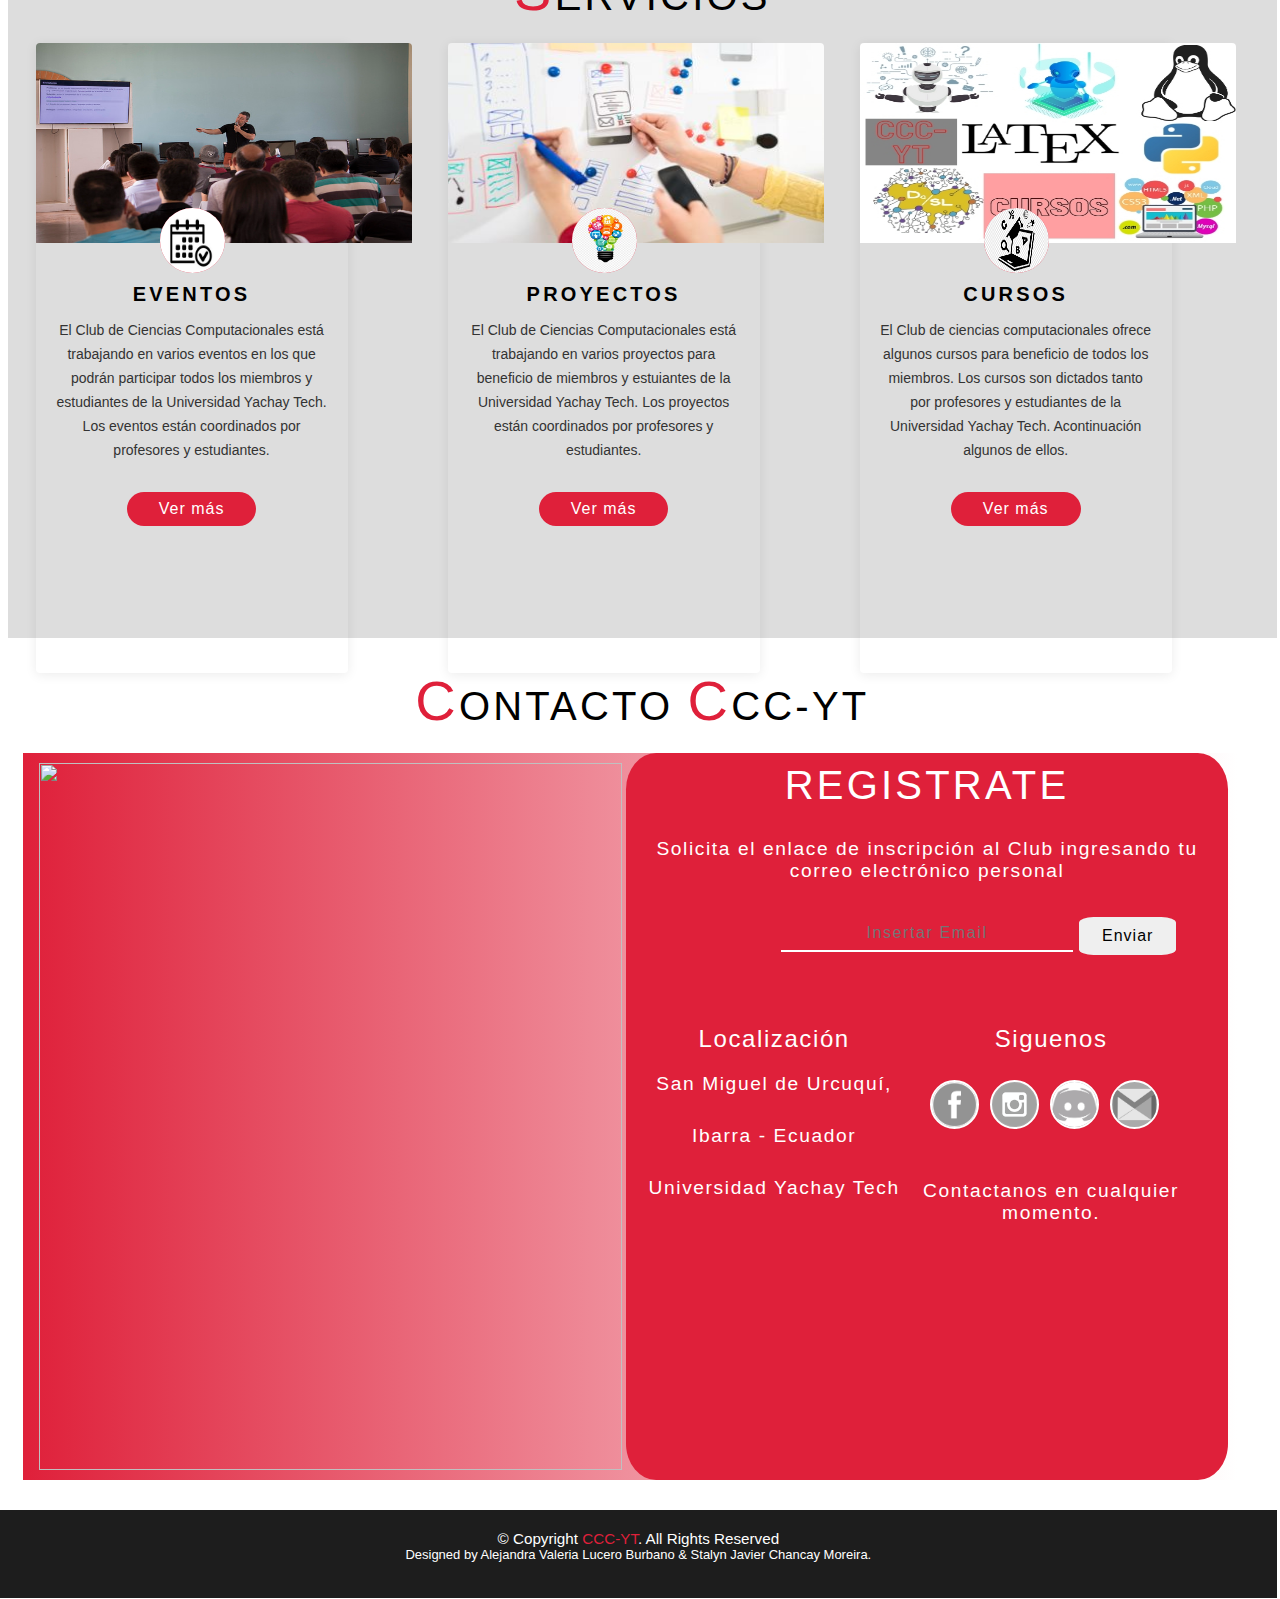
==== commit 50aac438: "final changes" ====
--- a/index.html
+++ b/index.html
@@ -162,7 +162,7 @@
 
                 <div class="column-2" style="background-color: #df203a;">
                     <h2 class="subtitle-cont"> Registrate </h2>
-                    <p class="p-cont">Si quieres formar parte del CCC-YT ingrese su email.</p>
+                    <p class="p-cont">Solicita el enlace de inscripción al Club ingresando tu correo electrónico personal</p>
                     <form action='php/enviar.php' method="POST">
                         <input name="mail" type="email" placeholder="Insertar Email">
                         <button type="submit" class="btn">Enviar</button>
@@ -198,7 +198,7 @@
                                 </div>
 
                                 <div class="column-4">
-                                    <a href="#" target="_blank">
+                                    <a href="mailto:cienciascomputacionales@yachaytech.edu.ec" target="_blank">
                                         <img src="img/icons/gris-email.png" class="icon">
                                     </a>                                    
                                 </div>
